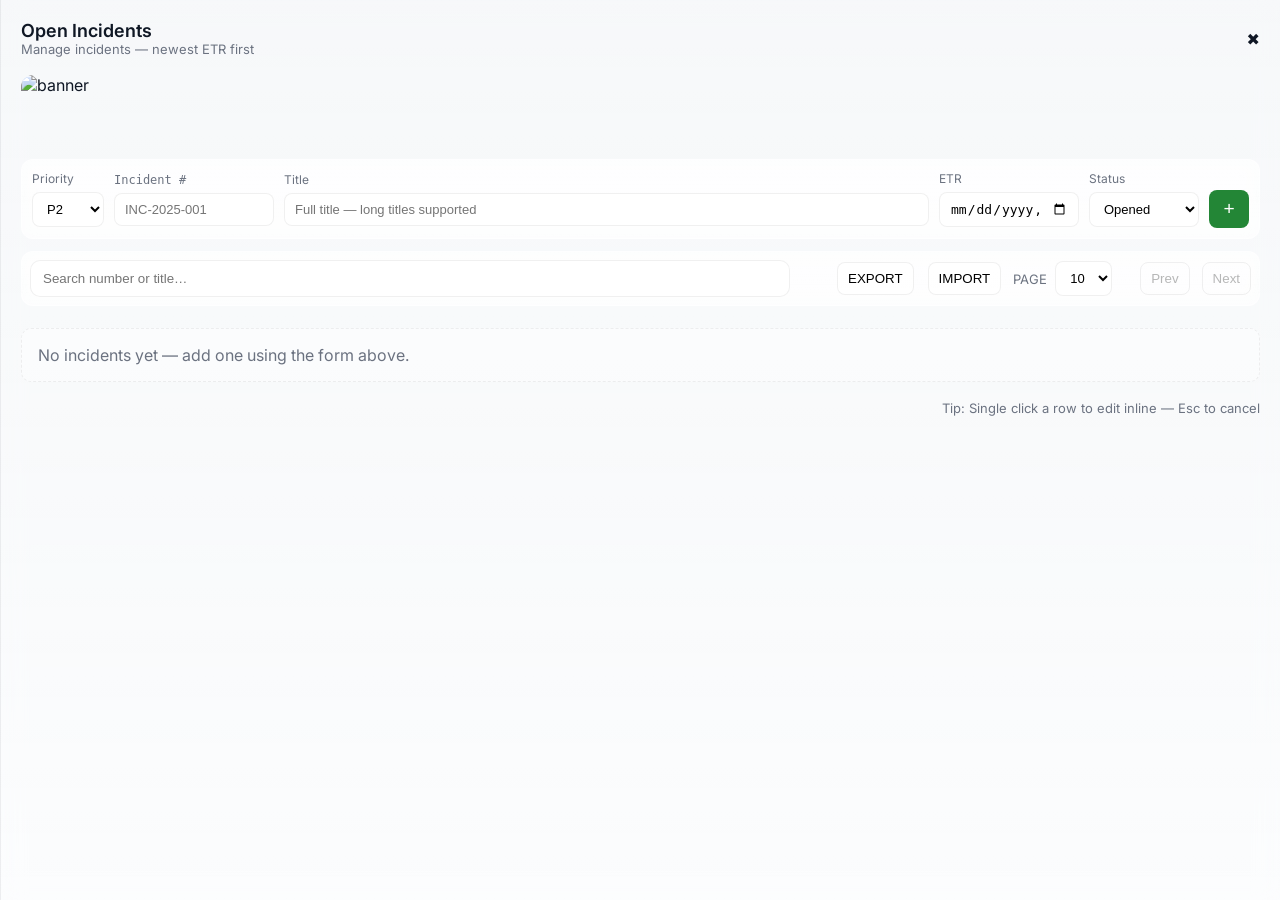
==== incident.html @ e26df4a1 "Add files via upload" ====
<!doctype html>
<html lang="en">
<head>
<meta charset="utf-8"/>
<meta name="viewport" content="width=device-width,initial-scale=1"/>
<title>Incident Manager</title>
<link rel="stylesheet" href="https://fonts.googleapis.com/css2?family=Inter:wght@300;400;600;700&display=swap">
<link rel="icon" type="image/png" href="./images/favicon.png">
<style>
  :root{
    --bg: rgba(246,248,250,1);
    --panel: rgba(255,255,255,0.55);
    --panel-strong: rgba(255,255,255,0.72);
    --glass-border: rgba(255,255,255,0.55);
    --glass-edge: rgba(2,6,23,0.06);
    --muted:#6b7280;
    --text:#0f1724;
    --accent:#238636;
    --radius:12px;
    --shadow: 0 8px 30px rgba(2,6,23,0.06);
    --glass-blur: blur(12px);
    --prio-p1: rgba(255,224,230,0.45);
    --prio-p2: rgba(255,250,224,0.45);
    --prio-p3: rgba(230,240,255,0.45);
  }

  /* Reset */
  *{box-sizing:border-box}
  html,body{height:100%; margin:0; font-family:Inter,system-ui,-apple-system,"Segoe UI",Roboto,Arial; background:linear-gradient(180deg,#ebeff3 0%,#f8fafc 100%); color:var(--text); -webkit-font-smoothing:antialiased}
  a{color:inherit; text-decoration:none}

  /* Floating open button */
  #openIncidentsBtn{position:fixed; bottom:20px; right:20px; width:56px; height:56px; border-radius:12px; border:none; cursor:pointer; background:linear-gradient(180deg,#fff,#f7f7f7); box-shadow:0 8px 30px rgba(2,6,23,0.08); display:flex; align-items:center; justify-content:center; font-size:22px; z-index:1400}
  #openIncidentsBtn:hover{transform:translateY(-2px)}

  /* Panel */
  #incidentPanel{position:fixed; inset:0; right:-120%; width:100%; height:100vh; padding:20px; background:linear-gradient(180deg, rgba(255,255,255,0.58), rgba(255,255,255,0.5)); backdrop-filter:var(--glass-blur); -webkit-backdrop-filter:var(--glass-blur); border-left:1px solid var(--glass-edge); box-shadow:-12px 0 40px rgba(2,6,23,0.06); transition:right .42s cubic-bezier(.22,.9,.32,1); z-index:1300; display:flex; flex-direction:column; gap:12px; overflow-y:auto; -webkit-overflow-scrolling:touch}
  #incidentPanel.open{right:0}

  .panel-header{display:flex; justify-content:space-between; align-items:center; gap:12px}
  .panel-header h2{margin:0; font-size:18px; font-weight:600}
  .subtitle{font-size:13px; color:var(--muted)}
  #closePanel{background:transparent; border:none; font-size:18px; padding:8px; border-radius:10px; cursor:pointer}
  #closePanel:hover{background:rgba(0,0,0,0.03)}

  .banner{width:100%; height:72px; object-fit:cover; border-radius:12px; display:block; margin-top:6px}

  /* FORM row */
  .form-row{display:flex; gap:10px; align-items:center; background:linear-gradient(180deg, rgba(255,255,255,0.58), rgba(255,255,255,0.5)); border:1px solid var(--glass-border); padding:10px; border-radius:12px; backdrop-filter:blur(8px);}
  .form-field{display:flex; flex-direction:column; gap:6px; min-width:0}
  .form-field label{font-size:12px; color:var(--muted)}

  /* Inputs sizes */
  select, input[type="text"], input[type="datetime-local"]{padding:8px 10px; border-radius:8px; border:1px solid rgba(0,0,0,0.06); background:rgba(255,255,255,0.95); font-size:13px; outline:none}

  .fld-priority{width:72px; flex:0 0 72px}
  .fld-number{width:160px; flex:0 0 160px; font-family:ui-monospace, SFMono-Regular, Menlo, Monaco, "Roboto Mono", monospace}
  .fld-title{flex:1 1 0; min-width:180px}
  .fld-etr{width:140px; flex:0 0 140px}
  .fld-status{width:110px; flex:0 0 110px}
  .form-actions{display:flex; align-items:flex-end}
  .btn{padding:8px 10px; border-radius:8px; border:1px solid rgba(0,0,0,0.06); background:rgba(255,255,255,0.92); cursor:pointer}
  .btn.primary{background:var(--accent); color:#fff; border:none; font-size: larger; margin-top: 20px; width: 40px;}
  .btn.ghost{background:transparent}

  /* Controls */
  .controls{display:flex; gap:12px; align-items:center; justify-content:space-between; padding:8px; border-radius:12px; border:1px solid rgba(255,255,255,0.5); background:linear-gradient(180deg, rgba(255,255,255,0.58), rgba(255,255,255,0.5)); backdrop-filter:blur(8px)}
  .controls .left{display:flex; align-items:center; gap:10px; flex:1}
  #searchInput{padding:10px 12px; border-radius:10px; border:1px solid rgba(0,0,0,0.06); width:100%; max-width:760px}
  .controls .center{display:flex; gap:8px; align-items:center; justify-content:center}
  .controls .right{display:flex; gap:8px; align-items:center}
  #perPage{padding:8px 10px; border-radius:8px}

  /* List */
  .list-wrap{display:flex; flex-direction:column; gap:10px}
  .incident-row{display:flex; gap:12px; align-items:center; padding:10px; border-radius:10px; background:linear-gradient(180deg, rgba(255,255,255,0.6), rgba(255,255,255,0.5)); border:1px solid var(--glass-border); box-shadow:var(--shadow); transition:transform .12s; cursor:default; font-size:13px}
  .incident-row:hover{transform:translateY(-3px)}

  .col-prio{flex:0 0 72px; text-align:left; font-weight:500}
  .col-number{flex:0 0 160px; font-family:ui-monospace, Roboto Mono, monospace; font-weight:500; overflow:hidden; text-overflow:ellipsis; white-space:nowrap}
  .col-title{flex:1 1 0; overflow:hidden; text-overflow:ellipsis; white-space:nowrap; font-weight:600}
  .col-etr{flex:0 0 140px; text-align:left; color:var(--muted); white-space:nowrap; font-weight:500}
  .col-status{flex:0 0 110px; display:flex; align-items:center; justify-content:center; height:32px; border-radius:999px; font-weight:600}
  .col-actions{flex:0 0 86px; display:flex; gap:8px; align-items:center; justify-content:flex-end}

  .icon-btn{border:none; background:transparent; cursor:pointer; padding:6px; border-radius:8px; display:inline-flex; align-items:center; justify-content:center}
  .icon-btn:hover{background:rgba(0,0,0,0.04)}

  /* editing */
  .editing{outline:2px solid rgba(35,134,54,0.12); border-radius:8px}
  .edit-input{padding:8px 10px; border-radius:8px; border:1px solid rgba(0,0,0,0.06); background:#fff}

  /* empty */
  .empty{padding:16px; border-radius:10px; color:var(--muted); border:1px dashed rgba(0,0,0,0.06); background:rgba(255,255,255,0.4)}

  /* footer (pagination & info) */
  .panel-footer{display:flex; align-items:center; justify-content:space-between; gap:12px; margin-top:6px}
  .range-info{color:var(--muted); font-size:13px}

  @media (max-width:1000px){.fld-number{width:140px; flex:0 0 140px}.fld-etr{width:130px; flex:0 0 130px}.col-number{flex:0 0 140px}}
  @media (max-width:720px){.form-row{flex-wrap:wrap}.fld-number,.fld-etr,.fld-status{flex:1 1 45%; min-width:140px}.controls{flex-direction:column}}
</style>
</head>
<body>


<aside id="incidentPanel" role="dialog" aria-label="Incidents panel">
  <div class="panel-header">
    <div>
      <h2>Open Incidents</h2>
      <div class="subtitle">Manage incidents — newest ETR first</div>
    </div>
    <div>
      <a href="./index.html">✖</a>
    </div>
  </div>

  <img src="./images/banner.png" alt="banner" class="banner" />

  <!-- FORM: single-line compact -->
  <section aria-label="Add incident">
    <div class="form-row" role="group" aria-label="Incident form row">
      <div class="form-field fld-priority">
        <label for="priority">Priority</label>
        <select id="priority" aria-label="Priority">
          <option value="P1">P1</option>
          <option value="P2" selected>P2</option>
          <option value="P3">P3</option>
        </select>
      </div>

      <div class="form-field fld-number">
        <label for="incidentNumber">Incident #</label>
        <input id="incidentNumber" type="text" placeholder="INC-2025-001" />
      </div>

      <div class="form-field fld-title">
        <label for="incidentTitle">Title</label>
        <input id="incidentTitle" type="text" placeholder="Full title — long titles supported" />
      </div>

      <div class="form-field fld-etr">
        <label for="incidentETR">ETR</label>
        <input id="incidentETR" type="datetime-local" />
      </div>

      <div class="form-field fld-status">
        <label for="incidentStatus">Status</label>
        <select id="incidentStatus">
          <option>Opened</option>
          <option>Investigating</option>
          <option>Closed</option>
        </select>
      </div>

      <div class="form-actions">
        <button class="btn primary" id="addBtn" type="button">+</button>
      </div>
    </div>
  </section>

  <!-- Controls row -->
  <div class="controls" role="search" aria-label="Controls row">
    <div class="left">
      <input id="searchInput" type="search" placeholder="Search number or title…" aria-label="Search incidents" />
    </div>

    <div class="center">
      <button class="btn" id="exportJsonBtn" type="button" title="Export JSON">EXPORT</button>
      <label for="importFile" style="display:inline-block; margin-left:6px;">
        <input id="importFile" type="file" accept=".json" style="display:none">
        <button class="btn" id="importBtn" type="button" title="Import JSON">IMPORT</button>
      </label>
    </div>

    <div class="right">
      <label for="perPage" style="color:var(--muted);font-size:13px">PAGE</label>
      <select id="perPage" title="Per page">
        <option value="10">10</option>
        <option value="25">25</option>
        <option value="50">50</option>
      </select>
      <div style="width:12px"></div>
      <div style="display:flex;align-items:center;gap:6px">
        <button id="prevBtn" class="btn ghost small" type="button">Prev</button>
        <div id="pageButtons" style="display:flex;gap:6px;align-items:center"></div>
        <button id="nextBtn" class="btn ghost small" type="button">Next</button>
      </div>
    </div>
  </div>

  <!-- List -->
  <section id="listContainer" class="list-wrap" aria-live="polite">
    <div id="incidentList" class="incident-list" role="list"></div>
    <div id="emptyState" class="empty" style="display:none">No incidents yet — add one using the form above.</div>
  </section>

  <!-- footer: pagination & info (fixed after list) -->
  <div class="panel-footer">
    <div id="rangeInfo" class="range-info"></div>
    <div style="color:var(--muted);font-size:13px">Tip: Single click a row to edit inline — Esc to cancel</div>
  </div>
</aside>

<script>
/* Full working incidents script
   - Auto-updating countdowns + overdue handling
   - Inline edit, import/export, pagination, search, copy, delete
   - Creation date tooltip on hover
*/
(function () {
  const $ = id => document.getElementById(id);

  // Elements
  const panel = $('incidentPanel');
  const openBtn = $('openIncidentsBtn');
  const closeBtn = $('closePanel');
  const numberInput = $('incidentNumber');

  const priorityEl = $('priority');
  const titleEl = $('incidentTitle');
  const etrEl = $('incidentETR');
  const statusEl = $('incidentStatus');

  const exportBtn = $('exportJsonBtn');
  const importBtn = $('importBtn');
  const importFile = $('importFile');

  const searchInput = $('searchInput');
  const perPageSel = $('perPage');
  const prevBtn = $('prevBtn');
  const nextBtn = $('nextBtn');
  const pageButtons = $('pageButtons');

  const incidentListEl = $('incidentList');
  const emptyStateEl = $('emptyState');
  const rangeInfoEl = $('rangeInfo');

  // storage & data
  const STORAGE_KEY = 'incidents';
  let incidents = JSON.parse(localStorage.getItem(STORAGE_KEY) || '[]');

  // pagination
  let currentPage = 1;
  let perPage = parseInt(perPageSel?.value || 10, 10);

  // track overdue state per id
  const overdueMap = new Map();

  /* --------------------------- Helpers --------------------------- */
  function save() {
    localStorage.setItem(STORAGE_KEY, JSON.stringify(incidents));
  }

  function displayETR(iso) {
    if (!iso) return '';
    try {
      const d = new Date(iso);
      const month = String(d.getMonth() + 1).padStart(2, '0');
      const day = String(d.getDate()).padStart(2, '0');
      const year = d.getFullYear();
      const hours = String(d.getHours()).padStart(2, '0');
      const minutes = String(d.getMinutes()).padStart(2, '0');
      return `${day}/${month}/${year} ${hours}:${minutes}`;
    } catch (e) { return iso; }
  }

  function displayCreated(iso) {
    if (!iso) return '';
    try {
      const d = new Date(iso);
      const month = String(d.getMonth() + 1).padStart(2, '0');
      const day = String(d.getDate()).padStart(2, '0');
      const year = d.getFullYear();
      const hours = String(d.getHours()).padStart(2, '0');
      const minutes = String(d.getMinutes()).padStart(2, '0');
      return `${day}/${month}/${year} ${hours}:${minutes}`;
    } catch (e) { return iso; }
  }

  function isOverdue(item) {
    if (!item || !item.etr) return false;
    if (item.status === 'Closed') return false;
    return new Date(item.etr).getTime() < Date.now();
  }

  function getCountdownText(item) {
    if (!item || !item.etr) return '';
    if (item.status === 'Closed') return ''; // no countdown for closed
    const now = Date.now();
    const t = new Date(item.etr).getTime();
    let diff = t - now; 
    const abs = Math.abs(diff);
    const minsTotal = Math.floor(abs / 60000);
    const hrs = Math.floor(minsTotal / 60);
    const mins = minsTotal % 60;
    const fmt = hrs > 0 ? `${hrs}h ${mins}m` : `${mins}m`;
    if (diff > 0) {
      if (minsTotal < 1) return 'in less than 1m';
      return `in ${fmt}`;
    }
    if (diff > -60000) return 'NOW';
    return `${fmt} overdue`;
  }

  function toLocalInputValue(iso) {
    if(!iso) return '';
    const dt = new Date(iso);
    const local = new Date(dt.getTime() - dt.getTimezoneOffset() * 60000).toISOString().slice(0,16);
    return local;
  }

  /* --------------------------- Panel open / close --------------------------- */
  if (openBtn) openBtn.addEventListener('click', () => {
    panel.classList.add('open'); panel.setAttribute('aria-hidden', 'false');
  });
  if (closeBtn) {
    closeBtn.addEventListener('click', ev => {
      if (ev && ev.preventDefault) ev.preventDefault();
      panel.classList.remove('open'); panel.setAttribute('aria-hidden', 'true');
    });
    const a = closeBtn.querySelector && closeBtn.querySelector('a');
    if (a) a.addEventListener('click', ev => { ev.preventDefault(); panel.classList.remove('open'); panel.setAttribute('aria-hidden','true'); });
  }

  /* --------------------------- Add Incident --------------------------- */
  function clearForm() {
    if (priorityEl) priorityEl.value = 'P2';
    if (numberInput) numberInput.value = '';
    if (titleEl) titleEl.value = '';
    if (etrEl) etrEl.value = '';
    if (statusEl) statusEl.value = 'Opened';
  }

  const addBtn = $('addBtn');
  if (addBtn) addBtn.addEventListener('click', addIncident);

  function addIncident() {
    const priority = priorityEl?.value || 'P2';
    const number = numberInput?.value.trim() || '';
    const title = titleEl?.value.trim() || '';
    const etrLocal = etrEl?.value || '';
    const status = statusEl?.value || 'Opened';

    if (!number || !title || !etrLocal) { alert('Please fill number, title, and ETR.'); return; }

    const iso = new Date(etrLocal).toISOString();
    const item = {
      id: Date.now() + Math.floor(Math.random() * 10000),
      priority, number, title, etr: iso, status,
      created: new Date().toISOString() // creation date
    };

    incidents.push(item);
    save();
    overdueMap.set(String(item.id), isOverdue(item));
    currentPage = 1;
    renderList();
    clearForm();
  }

  /* --------------------------- Export / Import --------------------------- */
  if (exportBtn) exportBtn.addEventListener('click', () => {
    if (!incidents.length) { alert('No incidents to export'); return; }
    const blob = new Blob([JSON.stringify(incidents, null, 2)], { type: 'application/json' });
    const url = URL.createObjectURL(blob);
    const a = document.createElement('a');
    a.href = url;
    a.download = `incidents-${new Date().toISOString().slice(0,10)}.json`;
    a.click();
    URL.revokeObjectURL(url);
  });

  if (importBtn) importBtn.addEventListener('click', () => { if (importFile) importFile.click(); });
  if (importFile) importFile.addEventListener('change', async e => {
    const f = e.target.files && e.target.files[0]; if (!f) return;
    try {
      const text = await f.text();
      const parsed = JSON.parse(text);
      if (!Array.isArray(parsed)) { alert('Invalid import format'); importFile.value = ''; return; }

      const normalized = parsed.map(a => ({
        id: a.id || Date.now() + Math.floor(Math.random() * 10000),
        priority: a.priority || 'P2',
        number: a.number || '',
        title: a.title || '',
        etr: a.etr || new Date().toISOString(),
        status: a.status || 'Opened',
        created: a.created || new Date().toISOString()
      })).filter(i => i.number && i.title && i.etr);

      const replace = confirm('Replace current incidents? Cancel will merge.');
      if (replace) incidents = normalized;
      else {
        normalized.forEach(n => {
          const exists = incidents.some(i => i.id === n.id || (i.number === n.number && i.etr === n.etr));
          if (!exists) incidents.push(n);
        });
      }

      incidents.forEach(it => overdueMap.set(String(it.id), isOverdue(it)));
      incidents.sort((a,b)=> new Date(b.etr) - new Date(a.etr));
      save(); renderList(); importFile.value = ''; alert(`Import successful: ${normalized.length} items.`);
    } catch (err) { alert('Import failed: ' + err.message); importFile.value = ''; }
  });

  /* --------------------------- Search / Pagination --------------------------- */
  if (perPageSel) perPageSel.addEventListener('change', () => { perPage = parseInt(perPageSel.value, 10); currentPage = 1; renderList(); });
  if (searchInput) searchInput.addEventListener('input', () => { currentPage = 1; renderList(); });
  if (prevBtn) prevBtn.addEventListener('click', () => { if (currentPage > 1) { currentPage--; renderList(); } });
  if (nextBtn) nextBtn.addEventListener('click', () => { currentPage++; renderList(); });

  /* --------------------------- Render List --------------------------- */
  function renderList() {
    incidents.sort((a, b) => {
      const aOver = isOverdue(a);
      const bOver = isOverdue(b);
      if (aOver && !bOver) return -1;
      if (bOver && !aOver) return 1;
      return new Date(b.etr) - new Date(a.etr);
    });

    const q = (searchInput?.value || '').trim().toLowerCase();
    const filtered = incidents.filter(i => !q || (i.number + ' ' + i.title + ' ' + i.priority).toLowerCase().includes(q));

    const total = filtered.length;
    const totalPages = Math.max(1, Math.ceil(total / perPage));
    if (currentPage > totalPages) currentPage = totalPages;
    if (currentPage < 1) currentPage = 1;

    const start = (currentPage - 1) * perPage;
    const end = Math.min(total, start + perPage);
    const pageItems = filtered.slice(start, end);

    incidentListEl.innerHTML = '';
    if (total === 0) {
      emptyStateEl.style.display = 'block';
      rangeInfoEl.textContent = '';
      pageButtons.innerHTML = '';
      if (prevBtn) prevBtn.disabled = true;
      if (nextBtn) nextBtn.disabled = true;
      return;
    } else emptyStateEl.style.display = 'none';

    pageItems.forEach(item => {
      const row = document.createElement('div');
      row.className = 'incident-row';
      row.dataset.id = item.id;
      row.tabIndex = 0;

      // Tooltip with creation date
      row.title = item.created ? `Created: ${displayCreated(item.created)}` : '';

      const overdue = isOverdue(item);
      row.style.background = overdue ? 'rgba(255,0,0,0.12)' : '';

      const colPri = document.createElement('div'); colPri.className = 'col-prio'; colPri.textContent = item.priority;
      const colNum = document.createElement('div'); colNum.className = 'col-number'; colNum.textContent = item.number;
      const colTitle = document.createElement('div'); colTitle.className = 'col-title'; colTitle.textContent = item.title;

      const colETR = document.createElement('div'); colETR.className = 'col-etr';
      const formatted = displayETR(item.etr);
      const countdownText = getCountdownText(item);
      colETR.innerHTML = `<div>${formatted}</div><div class="etr-countdown" style="font-size:11px;color:var(--muted)">${countdownText}</div>`;

      const colStatus = document.createElement('div'); colStatus.className = 'col-status'; colStatus.textContent = item.status;
      if (item.status === 'Opened') { colStatus.style.color = '#ffffff'; colStatus.style.background = '#e53935'; }
      else if (item.status === 'Investigating') { colStatus.style.color = '#ffffff'; colStatus.style.background = '#fb8c00'; }
      else { colStatus.style.color = '#ffffff'; colStatus.style.background = '#43a047'; }

      const colActions = document.createElement('div'); colActions.className = 'col-actions';
      const copyBtn = document.createElement('button'); copyBtn.className = 'icon-btn'; copyBtn.title = 'Copy'; copyBtn.innerHTML = '📋';
      const delBtn = document.createElement('button'); delBtn.className = 'icon-btn'; delBtn.title = 'Delete'; delBtn.innerHTML = '❌';
      colActions.appendChild(copyBtn); colActions.appendChild(delBtn);

      row.addEventListener('click', ev => { if (ev.target.closest('.col-actions')) return; enterEditMode(row, item); });
      row.addEventListener('keydown', ev => { if (ev.key === 'Enter') { ev.preventDefault(); enterEditMode(row, item); } });

      copyBtn.addEventListener('click', ev => {
        ev.stopPropagation();
        navigator.clipboard.writeText(`${item.priority} ${item.number} ${item.title}`)
          .then(() => { const prev = copyBtn.innerHTML; copyBtn.innerHTML = '✅'; setTimeout(() => copyBtn.innerHTML = prev, 700); })
          .catch(() => alert('Copy failed'));
      });

      delBtn.addEventListener('click', ev => {
        ev.stopPropagation();
        if (!confirm('Delete this incident?')) return;
        const idx = incidents.findIndex(i => i.id === item.id);
        if (idx > -1) { incidents.splice(idx, 1); save(); renderList(); }
      });

      row.appendChild(colPri);
      row.appendChild(colNum);
      row.appendChild(colTitle);
      row.appendChild(colETR);
      row.appendChild(colStatus);
      row.appendChild(colActions);

      incidentListEl.appendChild(row);
    });

    rangeInfoEl.textContent = `Showing ${start+1} - ${end} of ${total} incidents`;
    if (prevBtn) prevBtn.disabled = currentPage <= 1;
    if (nextBtn) nextBtn.disabled = currentPage >= totalPages;

    // Pagination buttons
    pageButtons.innerHTML = '';
    const maxButtons = 7;
    let startPage = Math.max(1, currentPage - Math.floor(maxButtons / 2));
    let endPage = startPage + maxButtons - 1;
    if (endPage > totalPages) { endPage = totalPages; startPage = Math.max(1, endPage - maxButtons + 1); }
    for (let p = startPage; p <= endPage; p++) {
      const b = document.createElement('button'); b.className = 'btn ghost small'; b.textContent = p;
      if (p === currentPage) { b.style.background = 'var(--accent)'; b.style.color = '#fff'; }
      b.addEventListener('click', () => { currentPage = p; renderList(); });
      pageButtons.appendChild(b);
    }
  }

  /* --------------------------- Inline edit --------------------------- */
  function enterEditMode(row, item) {
    if (row.dataset.edit === '1') return;
    row.dataset.edit = '1';
    row.classList.add('editing');

    const colNum = row.querySelector('.col-number');
    const colTitle = row.querySelector('.col-title');
    const colETR = row.querySelector('.col-etr');
    const colStatus = row.querySelector('.col-status');
    const actions = row.querySelector('.col-actions');

    const inpNum = document.createElement('input'); inpNum.type = 'text'; inpNum.className = 'edit-input'; inpNum.value = item.number;
    const inpTitle = document.createElement('input'); inpTitle.type = 'text'; inpTitle.className = 'edit-input'; inpTitle.value = item.title; inpTitle.style.width = '100%';
    const inpETR = document.createElement('input'); inpETR.type = 'datetime-local'; inpETR.className = 'edit-input';
    inpETR.value = toLocalInputValue(item.etr);

    const selStatus = document.createElement('select'); selStatus.className = 'edit-input';
    ['Opened', 'Investigating', 'Closed'].forEach(s => {
      const o = document.createElement('option'); o.value = s; o.textContent = s; if (s === item.status) o.selected = true; selStatus.appendChild(o);
    });

    colNum.innerHTML = ''; colNum.appendChild(inpNum);
    colTitle.innerHTML = ''; colTitle.appendChild(inpTitle);
    colETR.innerHTML = ''; colETR.appendChild(inpETR);
    colStatus.innerHTML = ''; colStatus.appendChild(selStatus);

    const saveBtn = document.createElement('button'); saveBtn.className = 'icon-btn'; saveBtn.title = 'Save'; saveBtn.innerHTML = '✅';
    const cancelBtn = document.createElement('button'); cancelBtn.className = 'icon-btn'; cancelBtn.title = 'Cancel'; cancelBtn.innerHTML = '✖';
    actions.style.visibility = 'visible'; actions.innerHTML = ''; actions.appendChild(saveBtn); actions.appendChild(cancelBtn);

    saveBtn.onclick = () => {
      const newNum = inpNum.value.trim();
      const newTitle = inpTitle.value.trim();
      const newETRVal = inpETR.value;
      const newStatus = selStatus.value;
      if (!newNum || !newTitle || !newETRVal) { alert('Number, Title and ETR required'); return; }
      const iso = new Date(newETRVal).toISOString();
      const idx = incidents.findIndex(x => x.id === item.id);
      if (idx > -1) {
        incidents[idx] = { ...incidents[idx], number: newNum, title: newTitle, etr: iso, status: newStatus };
        save();
        overdueMap.set(String(item.id), isOverdue(incidents[idx]));
        renderList();
      }
    };

    cancelBtn.onclick = () => renderList();

    const keyHandler = ev => {
      if (ev.key === 'Escape') cancelBtn.click();
      else if (ev.key === 'Enter') saveBtn.click();
    };
    row.addEventListener('keydown', keyHandler, { once: true });
    inpNum.focus();
  }

  /* --------------------------- Auto-refresh countdown --------------------------- */
  let tickId = null;
  function startAutoTick() {
    if (tickId) clearInterval(tickId);
    incidents.forEach(it => overdueMap.set(String(it.id), isOverdue(it)));

    tickId = setInterval(() => {
      const rows = document.querySelectorAll('.incident-row');
      let shouldRerender = false;

      rows.forEach(row => {
        const id = row.dataset.id;
        const item = incidents.find(i => String(i.id) === String(id));
        if (!item) return;

        const cd = row.querySelector('.etr-countdown');
        if (cd) cd.textContent = getCountdownText(item);

        const nowOver = isOverdue(item);
        const prevOver = overdueMap.get(String(id));
        if (nowOver !== prevOver) {
          overdueMap.set(String(id), nowOver);
          shouldRerender = true;
        }

        row.style.background = nowOver ? 'rgba(255,0,0,0.12)' : '';
      });

      if (shouldRerender) renderList();
    }, 1000);
  }

  /* --------------------------- Storage sync --------------------------- */
  window.addEventListener('storage', e => {
    if (e.key === STORAGE_KEY) {
      try { incidents = JSON.parse(localStorage.getItem(STORAGE_KEY) || '[]'); } 
      catch { incidents = []; }
      incidents.forEach(it => overdueMap.set(String(it.id), isOverdue(it)));
      renderList();
    }
  });

  /* --------------------------- Key shortcuts --------------------------- */
  if (numberInput) numberInput.addEventListener('keydown', e => { if (e.key === 'Enter') { titleEl?.focus(); } });
  if (titleEl) titleEl.addEventListener('keydown', e => { if (e.key === 'Enter') { etrEl?.focus(); } });

  /* --------------------------- Init --------------------------- */
  if (!perPage || isNaN(perPage)) perPage = 10;
  renderList();
  startAutoTick();

})();
</script>

</body>
</html>
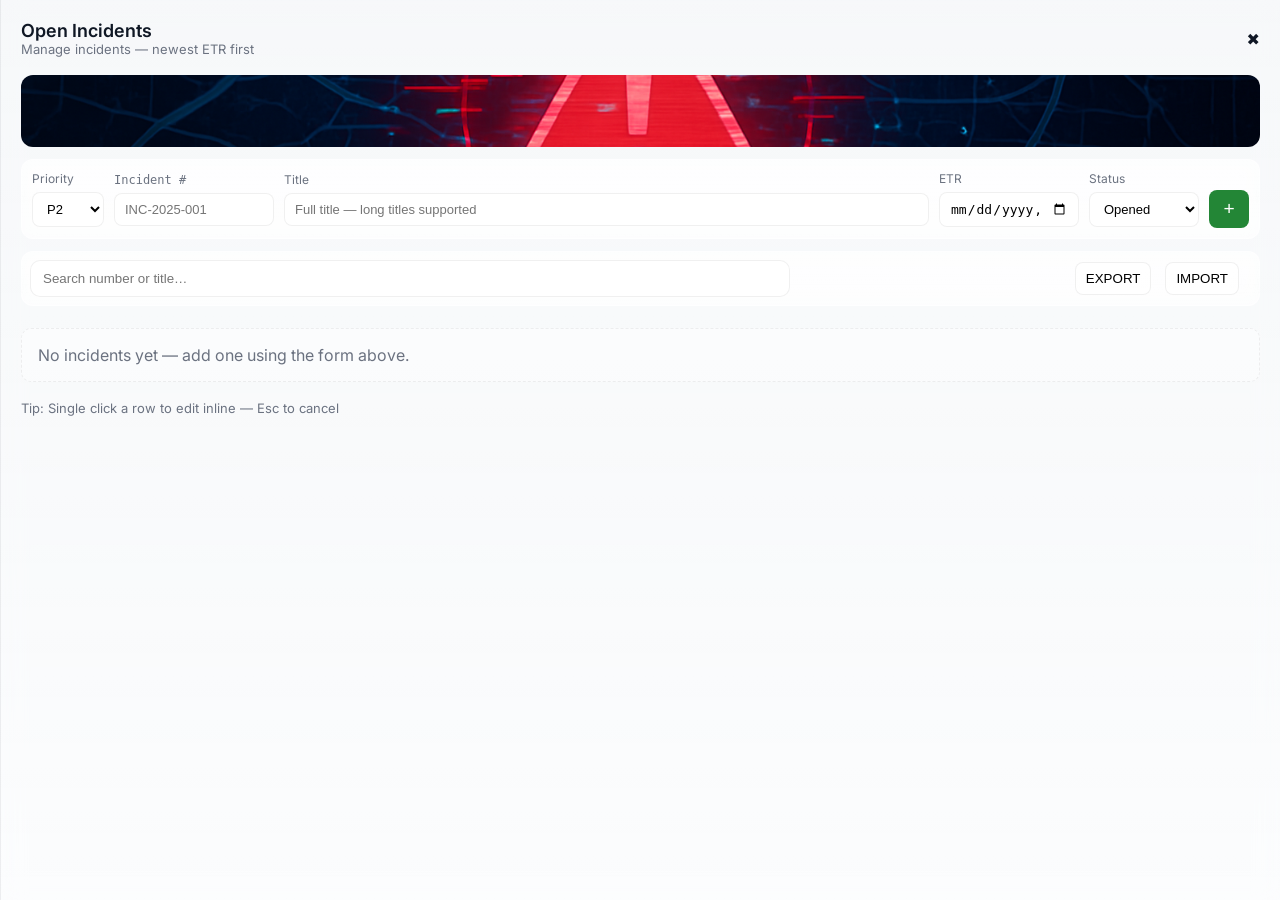
==== commit ccb60764: "Add files via upload" ====
--- a/incident.html
+++ b/incident.html
@@ -76,6 +76,18 @@
   .incident-row{display:flex; gap:12px; align-items:center; padding:10px; border-radius:10px; background:linear-gradient(180deg, rgba(255,255,255,0.6), rgba(255,255,255,0.5)); border:1px solid var(--glass-border); box-shadow:var(--shadow); transition:transform .12s; cursor:default; font-size:13px}
   .incident-row:hover{transform:translateY(-3px)}
 
+   /* Animation */
+
+   /* New incident pop-in animation */
+@keyframes rowPop {
+  0% { transform: translateY(-6px) scale(.98); opacity: 0; }
+  100% { transform: translateY(0) scale(1); opacity: 1; }
+}
+.incident-row.is-new {
+  animation: rowPop 260ms cubic-bezier(.2,.9,.2,1);
+}
+
+
   .col-prio{flex:0 0 72px; text-align:left; font-weight:500}
   .col-number{flex:0 0 160px; font-family:ui-monospace, Roboto Mono, monospace; font-weight:500; overflow:hidden; text-overflow:ellipsis; white-space:nowrap}
   .col-title{flex:1 1 0; overflow:hidden; text-overflow:ellipsis; white-space:nowrap; font-weight:600}
@@ -172,20 +184,8 @@
         <button class="btn" id="importBtn" type="button" title="Import JSON">IMPORT</button>
       </label>
     </div>
-
     <div class="right">
-      <label for="perPage" style="color:var(--muted);font-size:13px">PAGE</label>
-      <select id="perPage" title="Per page">
-        <option value="10">10</option>
-        <option value="25">25</option>
-        <option value="50">50</option>
-      </select>
-      <div style="width:12px"></div>
-      <div style="display:flex;align-items:center;gap:6px">
-        <button id="prevBtn" class="btn ghost small" type="button">Prev</button>
-        <div id="pageButtons" style="display:flex;gap:6px;align-items:center"></div>
-        <button id="nextBtn" class="btn ghost small" type="button">Next</button>
-      </div>
+      <div id="rangeInfo" class="range-info"></div>
     </div>
   </div>
 
@@ -197,55 +197,53 @@
 
   <!-- footer: pagination & info (fixed after list) -->
   <div class="panel-footer">
-    <div id="rangeInfo" class="range-info"></div>
-    <div style="color:var(--muted);font-size:13px">Tip: Single click a row to edit inline — Esc to cancel</div>
-  </div>
+  <div style="color:var(--muted);font-size:13px">Tip: Single click a row to edit inline — Esc to cancel</div>
+</div>
+
 </aside>
 
 <script>
-/* Full working incidents script
+/* Incidents script (no pagination)
    - Auto-updating countdowns + overdue handling
-   - Inline edit, import/export, pagination, search, copy, delete
+   - Inline edit, import/export, search, copy, delete
    - Creation date tooltip on hover
+   - Mini animation when a new incident is created/imported
 */
 (function () {
-  const $ = id => document.getElementById(id);
+  const $ = (id) => document.getElementById(id);
 
   // Elements
   const panel = $('incidentPanel');
   const openBtn = $('openIncidentsBtn');
   const closeBtn = $('closePanel');
+
+  const priorityEl = $('priority');
   const numberInput = $('incidentNumber');
-
-  const priorityEl = $('priority');
   const titleEl = $('incidentTitle');
   const etrEl = $('incidentETR');
   const statusEl = $('incidentStatus');
 
+  const addBtn = $('addBtn');
+
   const exportBtn = $('exportJsonBtn');
   const importBtn = $('importBtn');
   const importFile = $('importFile');
 
   const searchInput = $('searchInput');
-  const perPageSel = $('perPage');
-  const prevBtn = $('prevBtn');
-  const nextBtn = $('nextBtn');
-  const pageButtons = $('pageButtons');
 
   const incidentListEl = $('incidentList');
   const emptyStateEl = $('emptyState');
   const rangeInfoEl = $('rangeInfo');
 
-  // storage & data
+  // Storage
   const STORAGE_KEY = 'incidents';
   let incidents = JSON.parse(localStorage.getItem(STORAGE_KEY) || '[]');
 
-  // pagination
-  let currentPage = 1;
-  let perPage = parseInt(perPageSel?.value || 10, 10);
-
-  // track overdue state per id
+  // Track overdue state per id
   const overdueMap = new Map();
+
+  // Track "new" rows to animate once
+  let flashNewIds = new Set();
 
   /* --------------------------- Helpers --------------------------- */
   function save() {
@@ -262,7 +260,9 @@
       const hours = String(d.getHours()).padStart(2, '0');
       const minutes = String(d.getMinutes()).padStart(2, '0');
       return `${day}/${month}/${year} ${hours}:${minutes}`;
-    } catch (e) { return iso; }
+    } catch (e) {
+      return iso;
+    }
   }
 
   function displayCreated(iso) {
@@ -275,7 +275,9 @@
       const hours = String(d.getHours()).padStart(2, '0');
       const minutes = String(d.getMinutes()).padStart(2, '0');
       return `${day}/${month}/${year} ${hours}:${minutes}`;
-    } catch (e) { return iso; }
+    } catch (e) {
+      return iso;
+    }
   }
 
   function isOverdue(item) {
@@ -286,15 +288,18 @@
 
   function getCountdownText(item) {
     if (!item || !item.etr) return '';
-    if (item.status === 'Closed') return ''; // no countdown for closed
+    if (item.status === 'Closed') return '';
+
     const now = Date.now();
     const t = new Date(item.etr).getTime();
-    let diff = t - now; 
+    const diff = t - now;
+
     const abs = Math.abs(diff);
     const minsTotal = Math.floor(abs / 60000);
     const hrs = Math.floor(minsTotal / 60);
     const mins = minsTotal % 60;
     const fmt = hrs > 0 ? `${hrs}h ${mins}m` : `${mins}m`;
+
     if (diff > 0) {
       if (minsTotal < 1) return 'in less than 1m';
       return `in ${fmt}`;
@@ -304,23 +309,57 @@
   }
 
   function toLocalInputValue(iso) {
-    if(!iso) return '';
+    if (!iso) return '';
     const dt = new Date(iso);
-    const local = new Date(dt.getTime() - dt.getTimezoneOffset() * 60000).toISOString().slice(0,16);
-    return local;
+    return new Date(dt.getTime() - dt.getTimezoneOffset() * 60000)
+      .toISOString()
+      .slice(0, 16);
+  }
+
+  function scrollRowIntoView(row) {
+  if (!row) return;
+  row.scrollIntoView({
+    behavior: 'smooth',
+    block: 'nearest'
+  });
+}
+
+
+  function normalizeItem(a) {
+    return {
+      id: a.id || Date.now() + Math.floor(Math.random() * 10000),
+      priority: a.priority || 'P2',
+      number: a.number || '',
+      title: a.title || '',
+      etr: a.etr || new Date().toISOString(),
+      status: a.status || 'Opened',
+      created: a.created || new Date().toISOString(),
+    };
   }
 
   /* --------------------------- Panel open / close --------------------------- */
-  if (openBtn) openBtn.addEventListener('click', () => {
-    panel.classList.add('open'); panel.setAttribute('aria-hidden', 'false');
-  });
+  if (openBtn) {
+    openBtn.addEventListener('click', () => {
+      panel.classList.add('open');
+      panel.setAttribute('aria-hidden', 'false');
+    });
+  }
+
   if (closeBtn) {
-    closeBtn.addEventListener('click', ev => {
+    closeBtn.addEventListener('click', (ev) => {
       if (ev && ev.preventDefault) ev.preventDefault();
-      panel.classList.remove('open'); panel.setAttribute('aria-hidden', 'true');
+      panel.classList.remove('open');
+      panel.setAttribute('aria-hidden', 'true');
     });
+
     const a = closeBtn.querySelector && closeBtn.querySelector('a');
-    if (a) a.addEventListener('click', ev => { ev.preventDefault(); panel.classList.remove('open'); panel.setAttribute('aria-hidden','true'); });
+    if (a) {
+      a.addEventListener('click', (ev) => {
+        ev.preventDefault();
+        panel.classList.remove('open');
+        panel.setAttribute('aria-hidden', 'true');
+      });
+    }
   }
 
   /* --------------------------- Add Incident --------------------------- */
@@ -332,7 +371,6 @@
     if (statusEl) statusEl.value = 'Opened';
   }
 
-  const addBtn = $('addBtn');
   if (addBtn) addBtn.addEventListener('click', addIncident);
 
   function addIncident() {
@@ -342,76 +380,109 @@
     const etrLocal = etrEl?.value || '';
     const status = statusEl?.value || 'Opened';
 
-    if (!number || !title || !etrLocal) { alert('Please fill number, title, and ETR.'); return; }
+    if (!number || !title || !etrLocal) {
+      alert('Please fill number, title, and ETR.');
+      return;
+    }
 
     const iso = new Date(etrLocal).toISOString();
     const item = {
       id: Date.now() + Math.floor(Math.random() * 10000),
-      priority, number, title, etr: iso, status,
-      created: new Date().toISOString() // creation date
+      priority,
+      number,
+      title,
+      etr: iso,
+      status,
+      created: new Date().toISOString(),
     };
 
     incidents.push(item);
+    flashNewIds.add(String(item.id));
     save();
     overdueMap.set(String(item.id), isOverdue(item));
-    currentPage = 1;
+
+    // Animate the new row once
+    flashNewIds.add(String(item.id));
+
     renderList();
+
+    // Optional: scroll to top so user sees it immediately (since newest ETR first + overdue first)
+    // incidentListEl?.firstElementChild?.scrollIntoView({ behavior: 'smooth', block: 'start' });
+
     clearForm();
   }
 
   /* --------------------------- Export / Import --------------------------- */
-  if (exportBtn) exportBtn.addEventListener('click', () => {
-    if (!incidents.length) { alert('No incidents to export'); return; }
-    const blob = new Blob([JSON.stringify(incidents, null, 2)], { type: 'application/json' });
-    const url = URL.createObjectURL(blob);
-    const a = document.createElement('a');
-    a.href = url;
-    a.download = `incidents-${new Date().toISOString().slice(0,10)}.json`;
-    a.click();
-    URL.revokeObjectURL(url);
-  });
+  if (exportBtn) {
+    exportBtn.addEventListener('click', () => {
+      if (!incidents.length) {
+        alert('No incidents to export');
+        return;
+      }
+      const blob = new Blob([JSON.stringify(incidents, null, 2)], { type: 'application/json' });
+      const url = URL.createObjectURL(blob);
+      const a = document.createElement('a');
+      a.href = url;
+      a.download = `incidents-${new Date().toISOString().slice(0, 10)}.json`;
+      a.click();
+      URL.revokeObjectURL(url);
+    });
+  }
 
   if (importBtn) importBtn.addEventListener('click', () => { if (importFile) importFile.click(); });
-  if (importFile) importFile.addEventListener('change', async e => {
-    const f = e.target.files && e.target.files[0]; if (!f) return;
-    try {
-      const text = await f.text();
-      const parsed = JSON.parse(text);
-      if (!Array.isArray(parsed)) { alert('Invalid import format'); importFile.value = ''; return; }
-
-      const normalized = parsed.map(a => ({
-        id: a.id || Date.now() + Math.floor(Math.random() * 10000),
-        priority: a.priority || 'P2',
-        number: a.number || '',
-        title: a.title || '',
-        etr: a.etr || new Date().toISOString(),
-        status: a.status || 'Opened',
-        created: a.created || new Date().toISOString()
-      })).filter(i => i.number && i.title && i.etr);
-
-      const replace = confirm('Replace current incidents? Cancel will merge.');
-      if (replace) incidents = normalized;
-      else {
-        normalized.forEach(n => {
-          const exists = incidents.some(i => i.id === n.id || (i.number === n.number && i.etr === n.etr));
-          if (!exists) incidents.push(n);
-        });
+
+  if (importFile) {
+    importFile.addEventListener('change', async (e) => {
+      const f = e.target.files && e.target.files[0];
+      if (!f) return;
+
+      try {
+        const text = await f.text();
+        const parsed = JSON.parse(text);
+        if (!Array.isArray(parsed)) {
+          alert('Invalid import format');
+          importFile.value = '';
+          return;
+        }
+
+        const normalized = parsed
+          .map(normalizeItem)
+          .filter((i) => i.number && i.title && i.etr);
+
+        const replace = confirm('Replace current incidents? Cancel will merge.');
+        if (replace) {
+          incidents = normalized;
+        } else {
+          normalized.forEach((n) => {
+            const exists = incidents.some((i) => i.id === n.id || (i.number === n.number && i.etr === n.etr));
+            if (!exists) incidents.push(n);
+          });
+        }
+
+        // Animate imported rows once
+        flashNewIds = new Set(normalized.map((x) => String(x.id)));
+
+        incidents.forEach((it) => overdueMap.set(String(it.id), isOverdue(it)));
+        incidents.sort((a, b) => new Date(b.etr) - new Date(a.etr));
+
+        save();
+        renderList();
+
+        importFile.value = '';
+        alert(`Import successful: ${normalized.length} items.`);
+      } catch (err) {
+        alert('Import failed: ' + err.message);
+        importFile.value = '';
       }
-
-      incidents.forEach(it => overdueMap.set(String(it.id), isOverdue(it)));
-      incidents.sort((a,b)=> new Date(b.etr) - new Date(a.etr));
-      save(); renderList(); importFile.value = ''; alert(`Import successful: ${normalized.length} items.`);
-    } catch (err) { alert('Import failed: ' + err.message); importFile.value = ''; }
-  });
-
-  /* --------------------------- Search / Pagination --------------------------- */
-  if (perPageSel) perPageSel.addEventListener('change', () => { perPage = parseInt(perPageSel.value, 10); currentPage = 1; renderList(); });
-  if (searchInput) searchInput.addEventListener('input', () => { currentPage = 1; renderList(); });
-  if (prevBtn) prevBtn.addEventListener('click', () => { if (currentPage > 1) { currentPage--; renderList(); } });
-  if (nextBtn) nextBtn.addEventListener('click', () => { currentPage++; renderList(); });
-
-  /* --------------------------- Render List --------------------------- */
+    });
+  }
+
+  /* --------------------------- Search --------------------------- */
+  if (searchInput) searchInput.addEventListener('input', () => renderList());
+
+  /* --------------------------- Render List (NO pagination) --------------------------- */
   function renderList() {
+    // Sort overdue first, then newest ETR
     incidents.sort((a, b) => {
       const aOver = isOverdue(a);
       const bOver = isOverdue(b);
@@ -421,28 +492,22 @@
     });
 
     const q = (searchInput?.value || '').trim().toLowerCase();
-    const filtered = incidents.filter(i => !q || (i.number + ' ' + i.title + ' ' + i.priority).toLowerCase().includes(q));
-
-    const total = filtered.length;
-    const totalPages = Math.max(1, Math.ceil(total / perPage));
-    if (currentPage > totalPages) currentPage = totalPages;
-    if (currentPage < 1) currentPage = 1;
-
-    const start = (currentPage - 1) * perPage;
-    const end = Math.min(total, start + perPage);
-    const pageItems = filtered.slice(start, end);
+    const filtered = incidents.filter((i) => {
+      if (!q) return true;
+      return (i.number + ' ' + i.title + ' ' + i.priority).toLowerCase().includes(q);
+    });
 
     incidentListEl.innerHTML = '';
-    if (total === 0) {
+
+    if (!filtered.length) {
       emptyStateEl.style.display = 'block';
-      rangeInfoEl.textContent = '';
-      pageButtons.innerHTML = '';
-      if (prevBtn) prevBtn.disabled = true;
-      if (nextBtn) nextBtn.disabled = true;
+      if (rangeInfoEl) rangeInfoEl.textContent = '';
       return;
-    } else emptyStateEl.style.display = 'none';
-
-    pageItems.forEach(item => {
+    } else {
+      emptyStateEl.style.display = 'none';
+    }
+
+    filtered.forEach((item) => {
       const row = document.createElement('div');
       row.className = 'incident-row';
       row.dataset.id = item.id;
@@ -454,40 +519,97 @@
       const overdue = isOverdue(item);
       row.style.background = overdue ? 'rgba(255,0,0,0.12)' : '';
 
-      const colPri = document.createElement('div'); colPri.className = 'col-prio'; colPri.textContent = item.priority;
-      const colNum = document.createElement('div'); colNum.className = 'col-number'; colNum.textContent = item.number;
-      const colTitle = document.createElement('div'); colTitle.className = 'col-title'; colTitle.textContent = item.title;
-
-      const colETR = document.createElement('div'); colETR.className = 'col-etr';
+      // Mini animation for newly created/imported incidents
+      if (flashNewIds.has(String(item.id))) {
+      row.classList.add('is-new');
+      // auto-scroll to the newly created incident
+      requestAnimationFrame(() => scrollRowIntoView(row));
+      setTimeout(() => flashNewIds.delete(String(item.id)), 600);
+}
+
+
+      const colPri = document.createElement('div');
+      colPri.className = 'col-prio';
+      colPri.textContent = item.priority;
+
+      const colNum = document.createElement('div');
+      colNum.className = 'col-number';
+      colNum.textContent = item.number;
+
+      const colTitle = document.createElement('div');
+      colTitle.className = 'col-title';
+      colTitle.textContent = item.title;
+
+      const colETR = document.createElement('div');
+      colETR.className = 'col-etr';
       const formatted = displayETR(item.etr);
       const countdownText = getCountdownText(item);
       colETR.innerHTML = `<div>${formatted}</div><div class="etr-countdown" style="font-size:11px;color:var(--muted)">${countdownText}</div>`;
 
-      const colStatus = document.createElement('div'); colStatus.className = 'col-status'; colStatus.textContent = item.status;
-      if (item.status === 'Opened') { colStatus.style.color = '#ffffff'; colStatus.style.background = '#e53935'; }
-      else if (item.status === 'Investigating') { colStatus.style.color = '#ffffff'; colStatus.style.background = '#fb8c00'; }
-      else { colStatus.style.color = '#ffffff'; colStatus.style.background = '#43a047'; }
-
-      const colActions = document.createElement('div'); colActions.className = 'col-actions';
-      const copyBtn = document.createElement('button'); copyBtn.className = 'icon-btn'; copyBtn.title = 'Copy'; copyBtn.innerHTML = '📋';
-      const delBtn = document.createElement('button'); delBtn.className = 'icon-btn'; delBtn.title = 'Delete'; delBtn.innerHTML = '❌';
-      colActions.appendChild(copyBtn); colActions.appendChild(delBtn);
-
-      row.addEventListener('click', ev => { if (ev.target.closest('.col-actions')) return; enterEditMode(row, item); });
-      row.addEventListener('keydown', ev => { if (ev.key === 'Enter') { ev.preventDefault(); enterEditMode(row, item); } });
-
-      copyBtn.addEventListener('click', ev => {
+      const colStatus = document.createElement('div');
+      colStatus.className = 'col-status';
+      colStatus.textContent = item.status;
+
+      if (item.status === 'Opened') {
+        colStatus.style.color = '#ffffff';
+        colStatus.style.background = '#e53935';
+      } else if (item.status === 'Investigating') {
+        colStatus.style.color = '#ffffff';
+        colStatus.style.background = '#fb8c00';
+      } else {
+        colStatus.style.color = '#ffffff';
+        colStatus.style.background = '#43a047';
+      }
+
+      const colActions = document.createElement('div');
+      colActions.className = 'col-actions';
+
+      const copyBtn = document.createElement('button');
+      copyBtn.className = 'icon-btn';
+      copyBtn.title = 'Copy';
+      copyBtn.innerHTML = '📋';
+
+      const delBtn = document.createElement('button');
+      delBtn.className = 'icon-btn';
+      delBtn.title = 'Delete';
+      delBtn.innerHTML = '❌';
+
+      colActions.appendChild(copyBtn);
+      colActions.appendChild(delBtn);
+
+      row.addEventListener('click', (ev) => {
+        if (ev.target.closest('.col-actions')) return;
+        enterEditMode(row, item);
+      });
+
+      row.addEventListener('keydown', (ev) => {
+        if (ev.key === 'Enter') {
+          ev.preventDefault();
+          enterEditMode(row, item);
+        }
+      });
+
+      copyBtn.addEventListener('click', (ev) => {
         ev.stopPropagation();
-        navigator.clipboard.writeText(`${item.priority} ${item.number} ${item.title}`)
-          .then(() => { const prev = copyBtn.innerHTML; copyBtn.innerHTML = '✅'; setTimeout(() => copyBtn.innerHTML = prev, 700); })
+        navigator.clipboard
+          .writeText(`${item.priority} ${item.number} ${item.title}`)
+          .then(() => {
+            const prev = copyBtn.innerHTML;
+            copyBtn.innerHTML = '✅';
+            setTimeout(() => (copyBtn.innerHTML = prev), 700);
+          })
           .catch(() => alert('Copy failed'));
       });
 
-      delBtn.addEventListener('click', ev => {
+      delBtn.addEventListener('click', (ev) => {
         ev.stopPropagation();
         if (!confirm('Delete this incident?')) return;
-        const idx = incidents.findIndex(i => i.id === item.id);
-        if (idx > -1) { incidents.splice(idx, 1); save(); renderList(); }
+        const idx = incidents.findIndex((i) => i.id === item.id);
+        if (idx > -1) {
+          incidents.splice(idx, 1);
+          save();
+          renderList();
+        }
       });
 
       row.appendChild(colPri);
@@ -500,21 +622,9 @@
       incidentListEl.appendChild(row);
     });
 
-    rangeInfoEl.textContent = `Showing ${start+1} - ${end} of ${total} incidents`;
-    if (prevBtn) prevBtn.disabled = currentPage <= 1;
-    if (nextBtn) nextBtn.disabled = currentPage >= totalPages;
-
-    // Pagination buttons
-    pageButtons.innerHTML = '';
-    const maxButtons = 7;
-    let startPage = Math.max(1, currentPage - Math.floor(maxButtons / 2));
-    let endPage = startPage + maxButtons - 1;
-    if (endPage > totalPages) { endPage = totalPages; startPage = Math.max(1, endPage - maxButtons + 1); }
-    for (let p = startPage; p <= endPage; p++) {
-      const b = document.createElement('button'); b.className = 'btn ghost small'; b.textContent = p;
-      if (p === currentPage) { b.style.background = 'var(--accent)'; b.style.color = '#fff'; }
-      b.addEventListener('click', () => { currentPage = p; renderList(); });
-      pageButtons.appendChild(b);
+    if (rangeInfoEl) {
+      const total = filtered.length;
+      rangeInfoEl.textContent = `Showing ${total} incident${total === 1 ? '' : 's'}`;
     }
   }
 
@@ -530,33 +640,72 @@
     const colStatus = row.querySelector('.col-status');
     const actions = row.querySelector('.col-actions');
 
-    const inpNum = document.createElement('input'); inpNum.type = 'text'; inpNum.className = 'edit-input'; inpNum.value = item.number;
-    const inpTitle = document.createElement('input'); inpTitle.type = 'text'; inpTitle.className = 'edit-input'; inpTitle.value = item.title; inpTitle.style.width = '100%';
-    const inpETR = document.createElement('input'); inpETR.type = 'datetime-local'; inpETR.className = 'edit-input';
+    const inpNum = document.createElement('input');
+    inpNum.type = 'text';
+    inpNum.className = 'edit-input';
+    inpNum.value = item.number;
+
+    const inpTitle = document.createElement('input');
+    inpTitle.type = 'text';
+    inpTitle.className = 'edit-input';
+    inpTitle.value = item.title;
+    inpTitle.style.width = '100%';
+
+    const inpETR = document.createElement('input');
+    inpETR.type = 'datetime-local';
+    inpETR.className = 'edit-input';
     inpETR.value = toLocalInputValue(item.etr);
 
-    const selStatus = document.createElement('select'); selStatus.className = 'edit-input';
-    ['Opened', 'Investigating', 'Closed'].forEach(s => {
-      const o = document.createElement('option'); o.value = s; o.textContent = s; if (s === item.status) o.selected = true; selStatus.appendChild(o);
+    const selStatus = document.createElement('select');
+    selStatus.className = 'edit-input';
+    ['Opened', 'Investigating', 'Closed'].forEach((s) => {
+      const o = document.createElement('option');
+      o.value = s;
+      o.textContent = s;
+      if (s === item.status) o.selected = true;
+      selStatus.appendChild(o);
     });
 
-    colNum.innerHTML = ''; colNum.appendChild(inpNum);
-    colTitle.innerHTML = ''; colTitle.appendChild(inpTitle);
-    colETR.innerHTML = ''; colETR.appendChild(inpETR);
-    colStatus.innerHTML = ''; colStatus.appendChild(selStatus);
-
-    const saveBtn = document.createElement('button'); saveBtn.className = 'icon-btn'; saveBtn.title = 'Save'; saveBtn.innerHTML = '✅';
-    const cancelBtn = document.createElement('button'); cancelBtn.className = 'icon-btn'; cancelBtn.title = 'Cancel'; cancelBtn.innerHTML = '✖';
-    actions.style.visibility = 'visible'; actions.innerHTML = ''; actions.appendChild(saveBtn); actions.appendChild(cancelBtn);
+    colNum.innerHTML = '';
+    colNum.appendChild(inpNum);
+
+    colTitle.innerHTML = '';
+    colTitle.appendChild(inpTitle);
+
+    colETR.innerHTML = '';
+    colETR.appendChild(inpETR);
+
+    colStatus.innerHTML = '';
+    colStatus.appendChild(selStatus);
+
+    const saveBtn = document.createElement('button');
+    saveBtn.className = 'icon-btn';
+    saveBtn.title = 'Save';
+    saveBtn.innerHTML = '✅';
+
+    const cancelBtn = document.createElement('button');
+    cancelBtn.className = 'icon-btn';
+    cancelBtn.title = 'Cancel';
+    cancelBtn.innerHTML = '✖';
+
+    actions.style.visibility = 'visible';
+    actions.innerHTML = '';
+    actions.appendChild(saveBtn);
+    actions.appendChild(cancelBtn);
 
     saveBtn.onclick = () => {
       const newNum = inpNum.value.trim();
       const newTitle = inpTitle.value.trim();
       const newETRVal = inpETR.value;
       const newStatus = selStatus.value;
-      if (!newNum || !newTitle || !newETRVal) { alert('Number, Title and ETR required'); return; }
+
+      if (!newNum || !newTitle || !newETRVal) {
+        alert('Number, Title and ETR required');
+        return;
+      }
+
       const iso = new Date(newETRVal).toISOString();
-      const idx = incidents.findIndex(x => x.id === item.id);
+      const idx = incidents.findIndex((x) => x.id === item.id);
       if (idx > -1) {
         incidents[idx] = { ...incidents[idx], number: newNum, title: newTitle, etr: iso, status: newStatus };
         save();
@@ -567,27 +716,29 @@
 
     cancelBtn.onclick = () => renderList();
 
-    const keyHandler = ev => {
+    const keyHandler = (ev) => {
       if (ev.key === 'Escape') cancelBtn.click();
       else if (ev.key === 'Enter') saveBtn.click();
     };
+
     row.addEventListener('keydown', keyHandler, { once: true });
     inpNum.focus();
   }
 
   /* --------------------------- Auto-refresh countdown --------------------------- */
   let tickId = null;
+
   function startAutoTick() {
     if (tickId) clearInterval(tickId);
-    incidents.forEach(it => overdueMap.set(String(it.id), isOverdue(it)));
+    incidents.forEach((it) => overdueMap.set(String(it.id), isOverdue(it)));
 
     tickId = setInterval(() => {
       const rows = document.querySelectorAll('.incident-row');
       let shouldRerender = false;
 
-      rows.forEach(row => {
+      rows.forEach((row) => {
         const id = row.dataset.id;
-        const item = incidents.find(i => String(i.id) === String(id));
+        const item = incidents.find((i) => String(i.id) === String(id));
         if (!item) return;
 
         const cd = row.querySelector('.etr-countdown');
@@ -608,26 +759,28 @@
   }
 
   /* --------------------------- Storage sync --------------------------- */
-  window.addEventListener('storage', e => {
+  window.addEventListener('storage', (e) => {
     if (e.key === STORAGE_KEY) {
-      try { incidents = JSON.parse(localStorage.getItem(STORAGE_KEY) || '[]'); } 
-      catch { incidents = []; }
-      incidents.forEach(it => overdueMap.set(String(it.id), isOverdue(it)));
+      try {
+        incidents = JSON.parse(localStorage.getItem(STORAGE_KEY) || '[]');
+      } catch {
+        incidents = [];
+      }
+      incidents.forEach((it) => overdueMap.set(String(it.id), isOverdue(it)));
       renderList();
     }
   });
 
   /* --------------------------- Key shortcuts --------------------------- */
-  if (numberInput) numberInput.addEventListener('keydown', e => { if (e.key === 'Enter') { titleEl?.focus(); } });
-  if (titleEl) titleEl.addEventListener('keydown', e => { if (e.key === 'Enter') { etrEl?.focus(); } });
+  if (numberInput) numberInput.addEventListener('keydown', (e) => { if (e.key === 'Enter') titleEl?.focus(); });
+  if (titleEl) titleEl.addEventListener('keydown', (e) => { if (e.key === 'Enter') etrEl?.focus(); });
 
   /* --------------------------- Init --------------------------- */
-  if (!perPage || isNaN(perPage)) perPage = 10;
   renderList();
   startAutoTick();
-
 })();
 </script>
 
+
 </body>
 </html>
